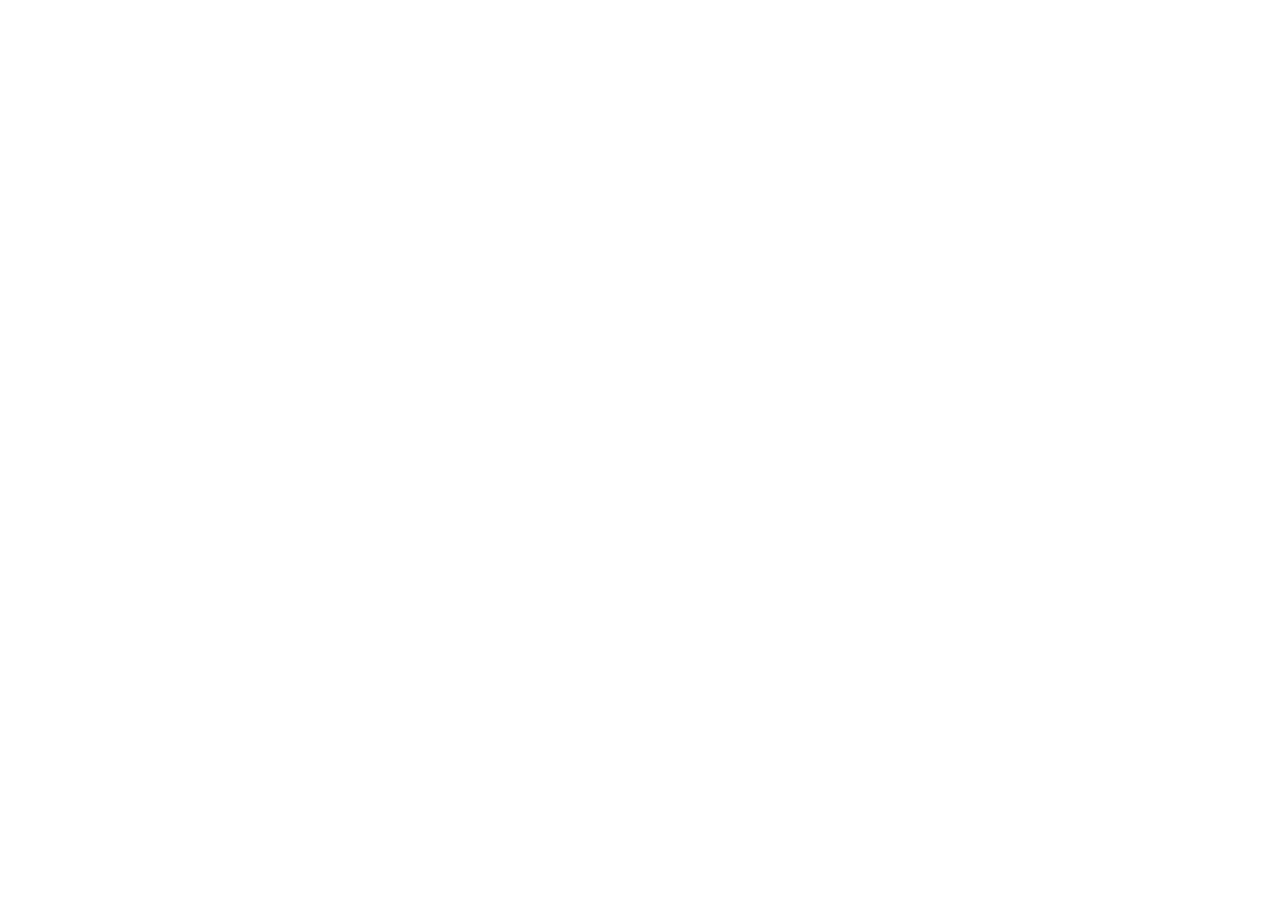
==== index.html @ 7abe4f45 "criando site" ====
<!DOCTYPE html>
<html lang="pt-br">
<head>
    <meta charset="UTF-8">
    <meta name="viewport" content="width=device-width, initial-scale=1.0">
    <title>Redes Scociais</title>
</head>
<body>
    
</body>
</html>
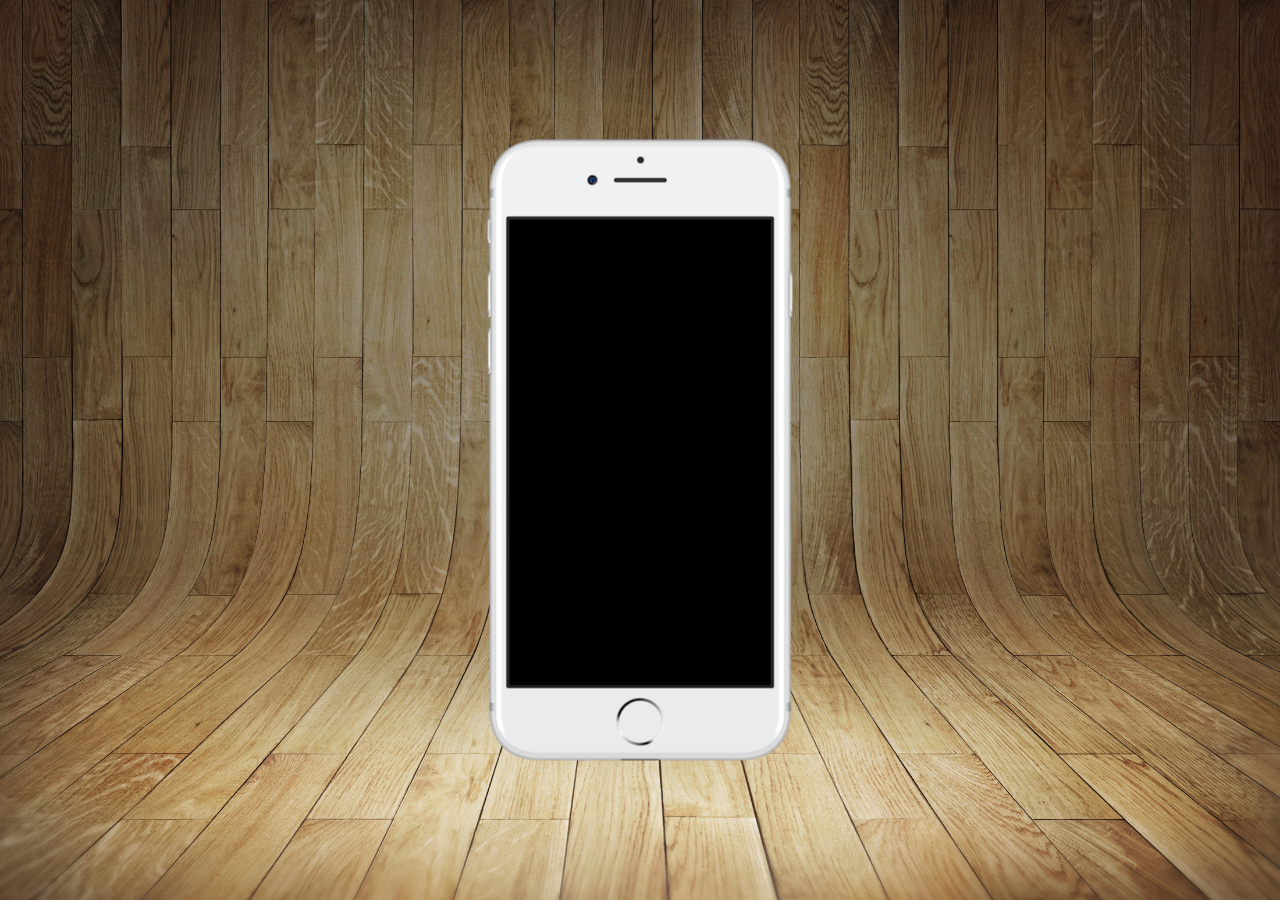
==== commit da7da6e5: "ajeitando site" ====
--- a/index.html
+++ b/index.html
@@ -4,8 +4,17 @@
     <meta charset="UTF-8">
     <meta name="viewport" content="width=device-width, initial-scale=1.0">
     <title>Redes Scociais</title>
+    <link rel="stylesheet" href="estilo/style.css">
 </head>
 <body>
-    
+    <main>
+        <section id="telefone">
+
+        </section>
+
+        <section id="redes-sociais">
+
+        </section>
+    </main>
 </body>
 </html>
--- a/estilo/style.css
+++ b/estilo/style.css
@@ -0,0 +1,32 @@
+*{
+    margin: 0;
+    padding: 0;
+    font-family: Arial, Helvetica, sans-serif;
+}
+
+html,body{
+ height: 100vh;
+ width: 100vw;
+ background-color: black;
+}
+
+body{
+    background: url(../imagens/fundo-madeira.jpg) no-repeat top center;
+    background-size: cover;
+    background-attachment: fixed;
+}
+
+main{
+    height: 100vh;
+    position: relative;
+}
+
+section#telefone{
+    height: 627px;
+    width: 311px;
+    position: absolute;
+    top: 50%;
+    left: 50%;
+    transform: translate(-50%,-50%);
+    background: url(../imagens/frame-iphone.png) no-repeat;
+}
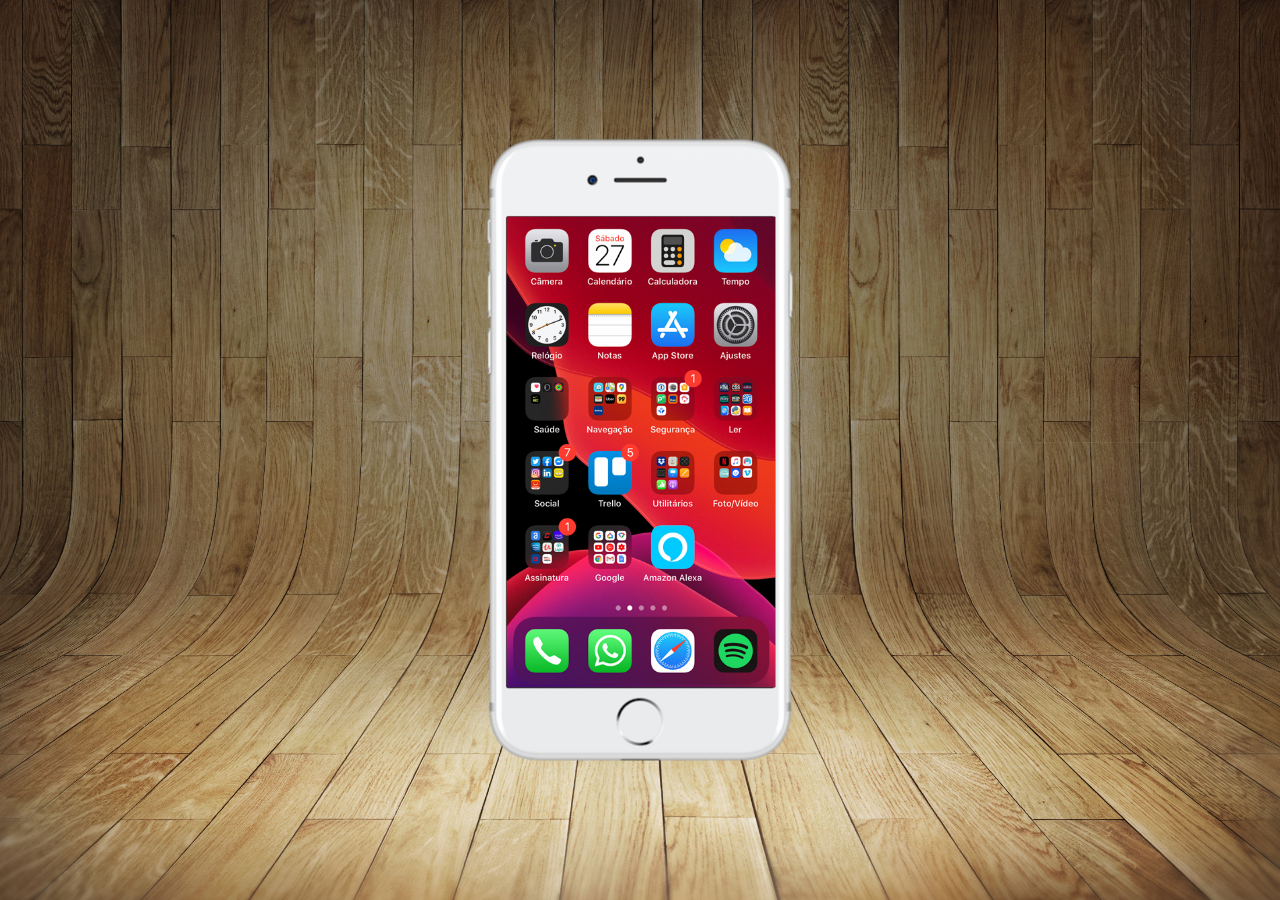
==== commit 489935f5: "criei a tela home" ====
--- a/index.html
+++ b/index.html
@@ -9,7 +9,7 @@
 <body>
     <main>
         <section id="telefone">
-
+         <iframe src="home.html" name="tela" id="tela" frameborder="0"></iframe>
         </section>
 
         <section id="redes-sociais">
--- a/estilo/style.css
+++ b/estilo/style.css
@@ -29,4 +29,12 @@
     left: 50%;
     transform: translate(-50%,-50%);
     background: url(../imagens/frame-iphone.png) no-repeat;
+}
+
+iframe#tela{
+    position: relative;
+    top: 80px;
+    left: 22px;
+    width: 269px;
+    height: 471px;
 }
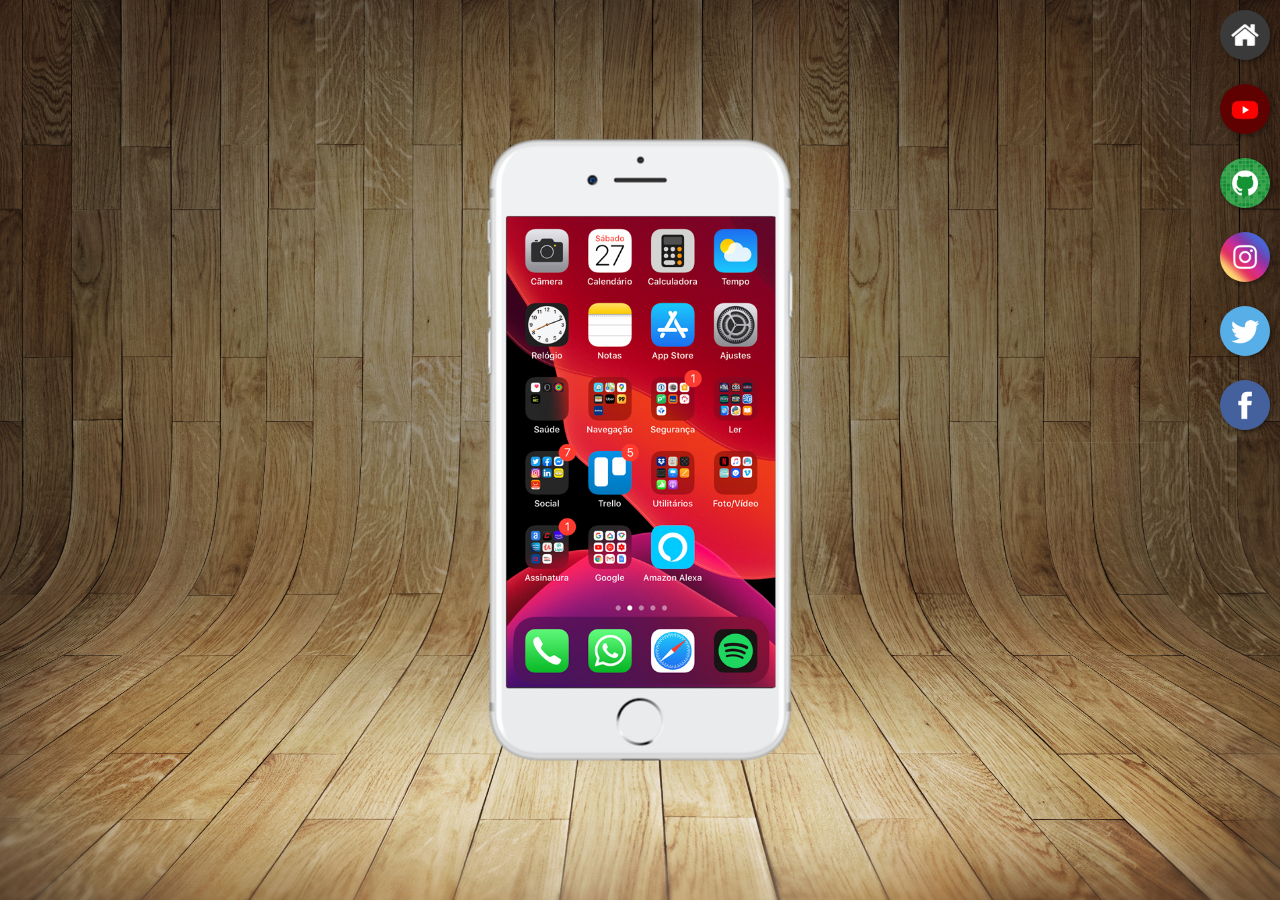
==== commit b77a931e: "finalizando site" ====
--- a/index.html
+++ b/index.html
@@ -13,7 +13,12 @@
         </section>
 
         <section id="redes-sociais">
-
+            <a href="#" target="tela"><img src="imagens/logo-home.jpg" alt="home"></a> <br>
+            <a href="#" target="tela"><img src="imagens/logo-youtube.jpg" alt="youtube"></a> <br>
+            <a href="#" target="tela"><img src="imagens/logo-github.jpg" alt="github"></a> <br>
+            <a href="#" target="tela"><img src="imagens/logo-instagram.jpg" alt="instagram"></a> <br>
+            <a href="#" target="tela"><img src="imagens/logo-twitter.jpg" alt="twitter"></a> <br>
+            <a href="#" target="tela"><img src="imagens/logo-facebook.jpg" alt="facebook"></a>
         </section>
     </main>
 </body>
--- a/estilo/style.css
+++ b/estilo/style.css
@@ -37,4 +37,23 @@
     left: 22px;
     width: 269px;
     height: 471px;
+}
+
+section#redes-sociais img{
+width: 50px;
+margin: 10px;
+border-radius: 50%;
+box-shadow: 2px 2px 5px rgba(0, 0, 0, 0.400);
+box-sizing: border-box;
+}
+
+section#redes-sociais{
+    text-align: right;
+}
+
+section#redes-sociais img:hover{
+  border: 2px solid rgba(255, 255, 255, 0.61);
+  transform: translate(0,-4px);
+  box-shadow: 5px 5px 10px rgba(0, 0, 0, 0.527);
+  transition: transform 0.5s, border 0.6s;
 }
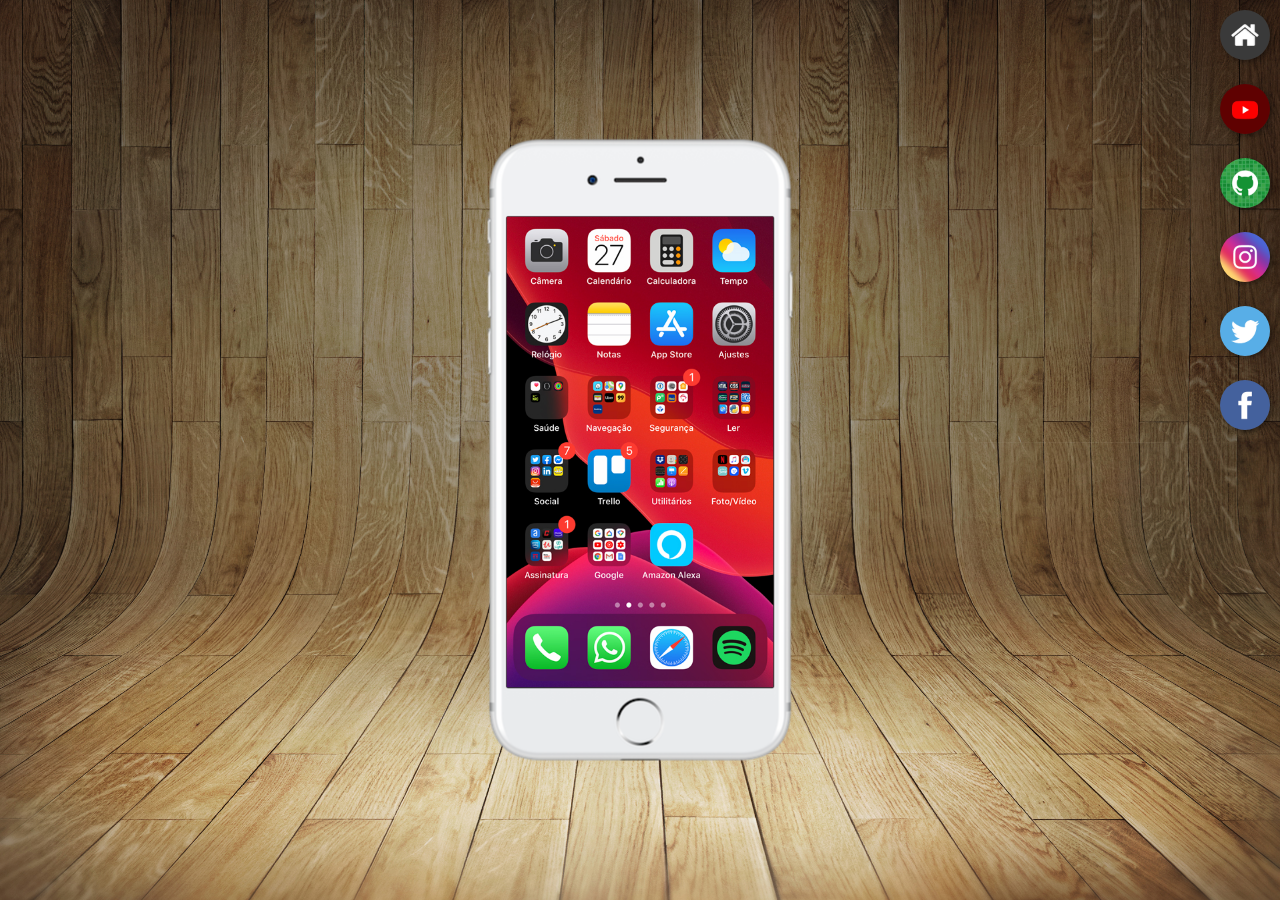
==== commit c4d78d76: "ajeitando site" ====
--- a/index.html
+++ b/index.html
@@ -13,9 +13,9 @@
         </section>
 
         <section id="redes-sociais">
-            <a href="#" target="tela"><img src="imagens/logo-home.jpg" alt="home"></a> <br>
-            <a href="#" target="tela"><img src="imagens/logo-youtube.jpg" alt="youtube"></a> <br>
-            <a href="#" target="tela"><img src="imagens/logo-github.jpg" alt="github"></a> <br>
+            <a href="home.html" target="tela"><img src="imagens/logo-home.jpg" alt="home"></a> <br>
+            <a href="youtube.html" target="tela"><img src="imagens/logo-youtube.jpg" alt="youtube"></a> <br>
+            <a href="github.html" target="tela"><img src="imagens/logo-github.jpg" alt="github"></a> <br>
             <a href="#" target="tela"><img src="imagens/logo-instagram.jpg" alt="instagram"></a> <br>
             <a href="#" target="tela"><img src="imagens/logo-twitter.jpg" alt="twitter"></a> <br>
             <a href="#" target="tela"><img src="imagens/logo-facebook.jpg" alt="facebook"></a>
--- a/estilo/style.css
+++ b/estilo/style.css
@@ -35,7 +35,7 @@
     position: relative;
     top: 80px;
     left: 22px;
-    width: 269px;
+    width: 267px;
     height: 471px;
 }
 
